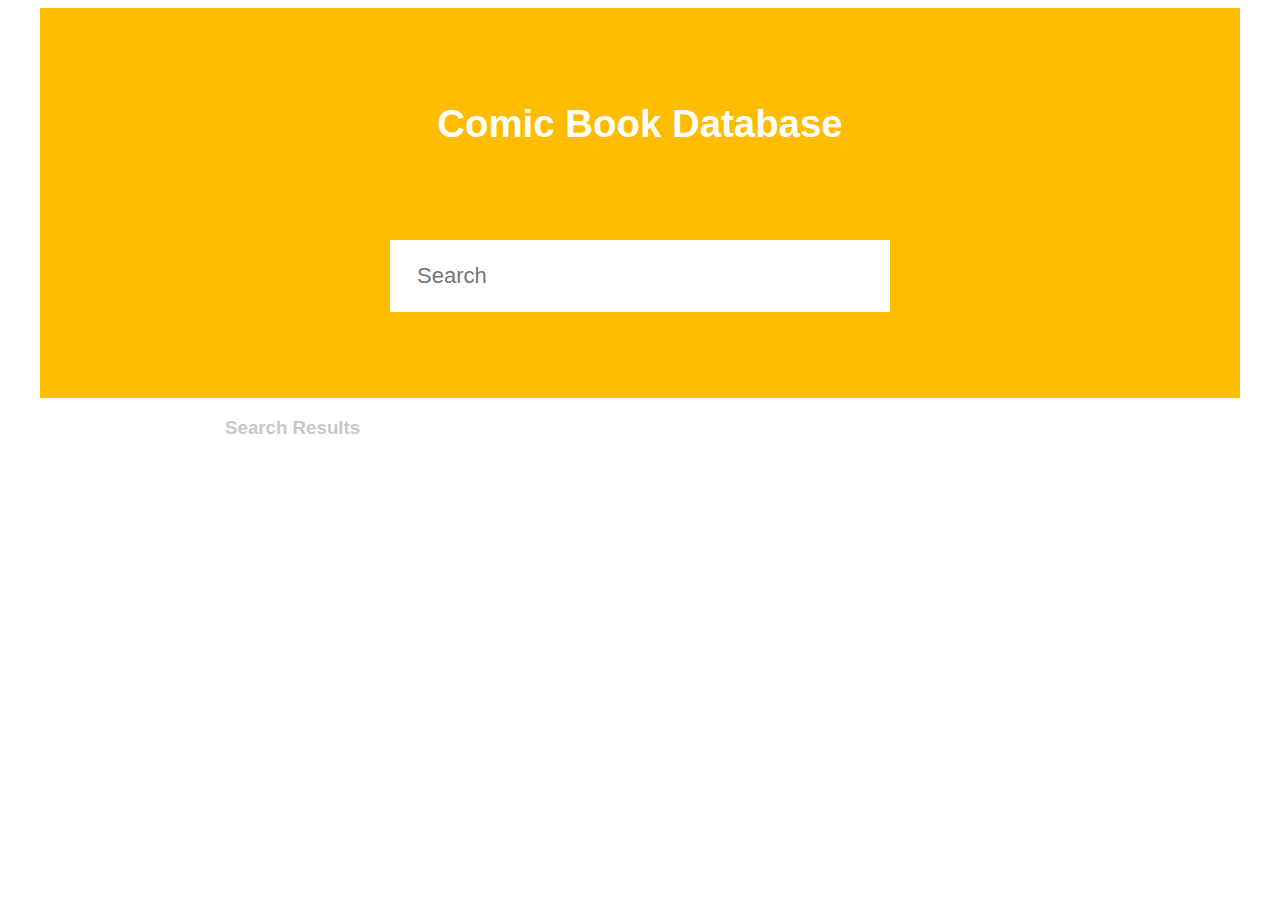
==== index.html @ 6ab77077 "first commit" ====
<!DOCTYPE html>
	<head>
    <meta charset="UTF-8">
    <title>Comic Book Database</title>
    <meta name="viewport" content="width=device-width, initial-scale=1">
    <link rel="stylesheet" type="text/css" href="assets/css/main.css"/>
     <link rel="stylesheet" type="text/css" href="assets/css/ui-bootstrap-custom-2.5.0-csp.css"/>   
    <script src="assets/js/angular.min.js"> </script>	
    <script src="http://localhost/testetoro/assets/js/ui-bootstrap-tpls-2.4.0.min.js" > </script>
    <script src="assets/js/comic_controller.js"> </script>

	</head>
	<body ng-app="appComic" ng-init="{}" ng-controller="comicController">
		<header class="mainHeader base_size center flex">
			<div class="headerTitle base_size center flex">
				<h1>Comic Book Database</h1>
			</div>
			<div class="headerSearchContainer flex">
				<input type="text" class="headerSearchInput form-control" placeholder="Search"  ng-model="selected" uib-typeahead="name for name in comicsNamesFromJson | filter:$viewValue | limitTo:8" />	
			</div>
		</header>
		<div class="wrapperSearchResults ng-scope">		

			<section class="searchResultContent flex">

				<div class="wrapperItensSearch">
					<h3> Search Results </h3>
					
					<section class="itemSearchResult">
						
					</section>


				</div>
			</section>
		</div>
	</body>
</html>
---- assets/css/main.css ----
html{font-size:100%}body{font-family:'Oswald', sans-serif}p{font-size:calc(0.6em + 0.5vw)}.center{margin:0 auto}.base_size{max-width:1200px;width:100%}.flex{display:-webkit-flex;display:flex}.totalWrapper{-webkit-flex-wrap:wrap;flex-wrap:wrap;height:100%}.mainHeader{background:#ffbc00;-webkit-flex-wrap:wrap;flex-wrap:wrap;height:340px;-webkit-justify-content:center;justify-content:center;padding:0 0 50px 0;width:100%}.headerTitle{-webkit-align-items:center;align-items:center;-webkit-justify-content:center;justify-content:center;width:100%}.headerTitle h1{box-sizing:border-box;color:#FFFFFF;font-size:calc(1.2em + 1.5vw);padding:50px 0;text-align:center}.headerSearchInput{border:none;border-right:#f4db6f;color:#b8b8b8;font-family:'Roboto', sans-serif;font-size:22px;font-weight:500;height:72px;width:100%;-webkit-box-ordinal-group:2;-ms-flex-order:1;order:1;padding:0;text-indent:27px}.headerSearchContainer{-webkit-flex-wrap:wrap;flex-wrap:wrap;height:72px;-webkit-justify-content:center;justify-content:center;width:500px}.dropdown-menu.ng-isolate-scope{-webkit-align-items:center;align-items:center;background:#FFFFFF;display:-webkit-flex;display:flex;list-style:none;-webkit-flex-wrap:wrap;flex-wrap:wrap;margin:0;-webkit-box-ordinal-group:4;-ms-flex-order:3;order:3;padding:0;text-align:left;width:100%}.dropdown-menu.ng-isolate-scope li{border-top:1px solid #e2e2e2;height:40px;text-indent:27px;width:100%}.dropdown-menu.ng-isolate-scope li:last-child{border-bottom:1px solid #e2e2e2}.dropdown-menu.ng-isolate-scope a{color:#b8b8b8;font-family:'Roboto', sans-serif;font-size:22px;font-weight:500;height:72px;text-decoration:none}.searchResultContent{-webkit-justify-content:center;justify-content:center;-webkit-flex-wrap:wrap;flex-wrap:wrap;width:100%}.searchResultContent h3{width:100%}.noSearchYet{color:#c8c8c8;-webkit-flex-wrap:wrap;flex-wrap:wrap;font-size:20px;-webkit-justify-content:center;justify-content:center;margin-top:8%;width:212px}.searchContent{-webkit-justify-content:center;justify-content:center;width:100%}.actionValues{-webkit-align-items:center;align-items:center;box-sizing:border-box;color:#c8c8c8;font-size:18px;margin:0 4%;width:70%}.openningValue{margin-right:20px}.wrapperSearchResults{max-width:100%}.wrapperSearchResults h3{color:#c8c8c8}.wrapperItensSearch{max-width:97%;width:830px}
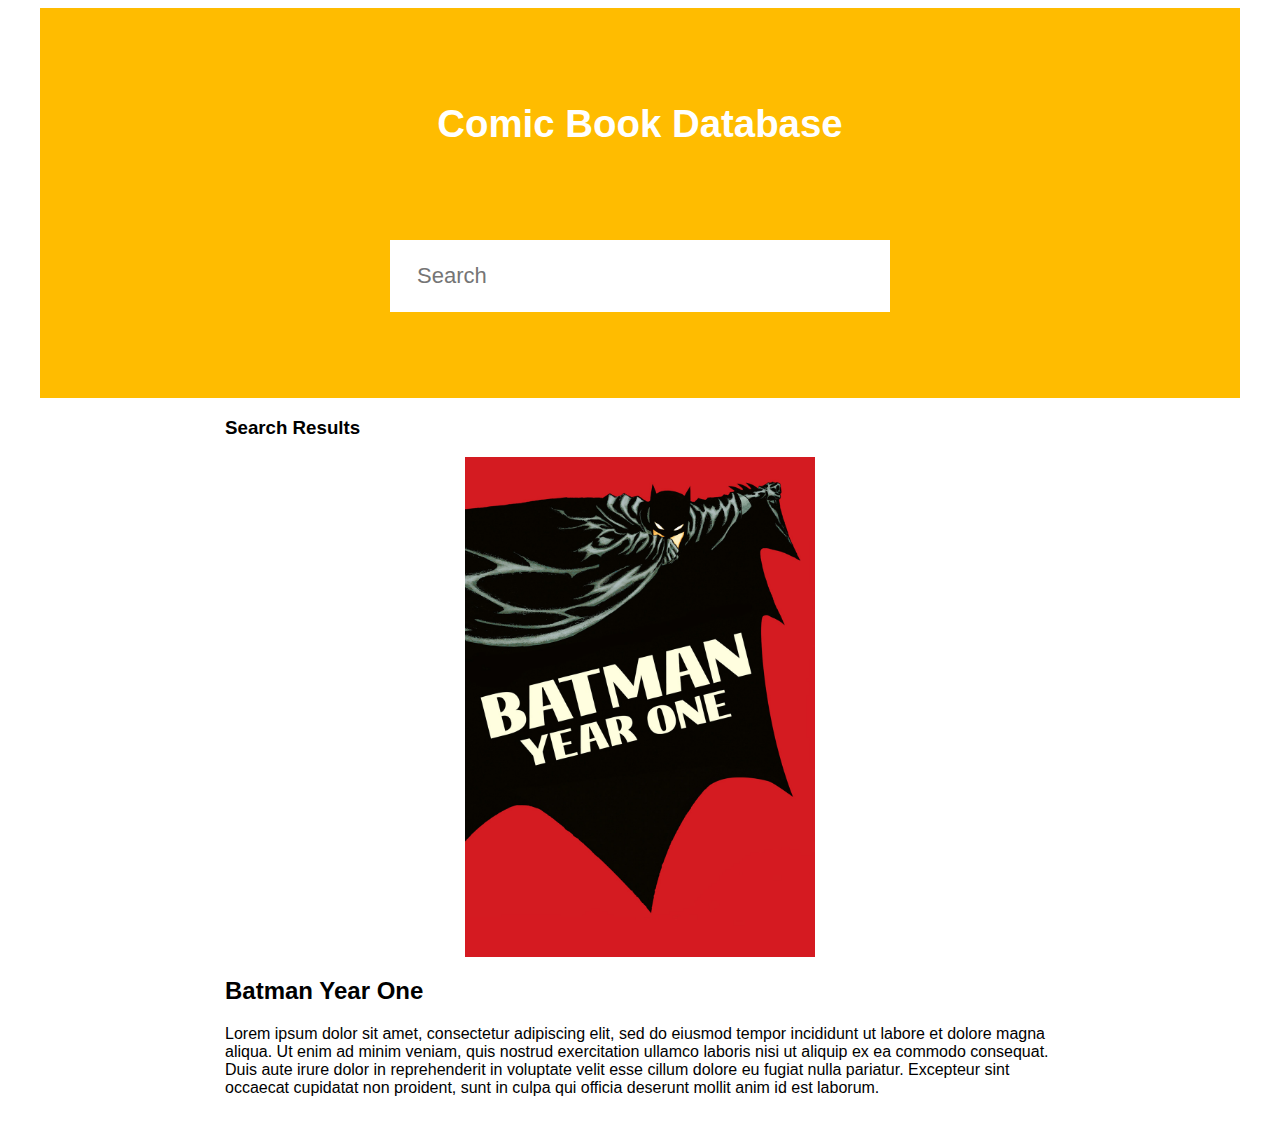
==== commit 779bd371: "Criei a diretiva" ====
--- a/index.html
+++ b/index.html
@@ -1,16 +1,12 @@
 <!DOCTYPE html>
 	<head>
-    <meta charset="UTF-8">
-    <title>Comic Book Database</title>
-    <meta name="viewport" content="width=device-width, initial-scale=1">
-    <link rel="stylesheet" type="text/css" href="assets/css/main.css"/>
-     <link rel="stylesheet" type="text/css" href="assets/css/ui-bootstrap-custom-2.5.0-csp.css"/>   
-    <script src="assets/js/angular.min.js"> </script>	
-    <script src="http://localhost/testetoro/assets/js/ui-bootstrap-tpls-2.4.0.min.js" > </script>
-    <script src="assets/js/comic_controller.js"> </script>
-
+	    <meta charset="UTF-8">
+	    <title>Comic Book Database</title>
+	    <meta name="viewport" content="width=device-width, initial-scale=1">
+	    <link rel="stylesheet" type="text/css" href="assets/css/main.css"/>
+	    <link rel="stylesheet" type="text/css" href="assets/css/ui-bootstrap-custom-2.5.0-csp.css"/>   
 	</head>
-	<body ng-app="appComic" ng-init="{}" ng-controller="comicController">
+	<body ng-app="appComic"  ng-controller="comicController">
 		<header class="mainHeader base_size center flex">
 			<div class="headerTitle base_size center flex">
 				<h1>Comic Book Database</h1>
@@ -22,17 +18,16 @@
 		<div class="wrapperSearchResults ng-scope">		
 
 			<section class="searchResultContent flex">
-
 				<div class="wrapperItensSearch">
 					<h3> Search Results </h3>
-					
-					<section class="itemSearchResult">
-						
-					</section>
-
-
-				</div>
+					<div search-results></div>
 			</section>
 		</div>
+	    <script src="assets/js/angular.min.js"> </script>	
+
+	    <script src="assets/js/ui-bootstrap-tpls-2.4.0.min.js" > </script>
+	    <script src="assets/js/comic_controller.js"> </script>
+	    <script src="assets/js/directives/searchResults.js"> </script>  
+		
 	</body>
 </html>--- a/assets/css/main.css
+++ b/assets/css/main.css
@@ -1 +1 @@
-html{font-size:100%}body{font-family:'Oswald', sans-serif}p{font-size:calc(0.6em + 0.5vw)}.center{margin:0 auto}.base_size{max-width:1200px;width:100%}.flex{display:-webkit-flex;display:flex}.totalWrapper{-webkit-flex-wrap:wrap;flex-wrap:wrap;height:100%}.mainHeader{background:#ffbc00;-webkit-flex-wrap:wrap;flex-wrap:wrap;height:340px;-webkit-justify-content:center;justify-content:center;padding:0 0 50px 0;width:100%}.headerTitle{-webkit-align-items:center;align-items:center;-webkit-justify-content:center;justify-content:center;width:100%}.headerTitle h1{box-sizing:border-box;color:#FFFFFF;font-size:calc(1.2em + 1.5vw);padding:50px 0;text-align:center}.headerSearchInput{border:none;border-right:#f4db6f;color:#b8b8b8;font-family:'Roboto', sans-serif;font-size:22px;font-weight:500;height:72px;width:100%;-webkit-box-ordinal-group:2;-ms-flex-order:1;order:1;padding:0;text-indent:27px}.headerSearchContainer{-webkit-flex-wrap:wrap;flex-wrap:wrap;height:72px;-webkit-justify-content:center;justify-content:center;width:500px}.dropdown-menu.ng-isolate-scope{-webkit-align-items:center;align-items:center;background:#FFFFFF;display:-webkit-flex;display:flex;list-style:none;-webkit-flex-wrap:wrap;flex-wrap:wrap;margin:0;-webkit-box-ordinal-group:4;-ms-flex-order:3;order:3;padding:0;text-align:left;width:100%}.dropdown-menu.ng-isolate-scope li{border-top:1px solid #e2e2e2;height:40px;text-indent:27px;width:100%}.dropdown-menu.ng-isolate-scope li:last-child{border-bottom:1px solid #e2e2e2}.dropdown-menu.ng-isolate-scope a{color:#b8b8b8;font-family:'Roboto', sans-serif;font-size:22px;font-weight:500;height:72px;text-decoration:none}.searchResultContent{-webkit-justify-content:center;justify-content:center;-webkit-flex-wrap:wrap;flex-wrap:wrap;width:100%}.searchResultContent h3{width:100%}.noSearchYet{color:#c8c8c8;-webkit-flex-wrap:wrap;flex-wrap:wrap;font-size:20px;-webkit-justify-content:center;justify-content:center;margin-top:8%;width:212px}.searchContent{-webkit-justify-content:center;justify-content:center;width:100%}.actionValues{-webkit-align-items:center;align-items:center;box-sizing:border-box;color:#c8c8c8;font-size:18px;margin:0 4%;width:70%}.openningValue{margin-right:20px}.wrapperSearchResults{max-width:100%}.wrapperSearchResults h3{color:#c8c8c8}.wrapperItensSearch{max-width:97%;width:830px}
+html{font-size:100%}body{font-family:'Oswald', sans-serif}p{font-size:calc(0.6em + 0.5vw)}.center{margin:0 auto}.base_size{max-width:1200px;width:100%}.flex{display:-webkit-flex;display:flex}.totalWrapper{-webkit-flex-wrap:wrap;flex-wrap:wrap;height:100%}.mainHeader{background:#ffbc00;-webkit-flex-wrap:wrap;flex-wrap:wrap;height:340px;-webkit-justify-content:center;justify-content:center;padding:0 0 50px 0;width:100%}.headerTitle{-webkit-align-items:center;align-items:center;-webkit-justify-content:center;justify-content:center;width:100%}.headerTitle h1{box-sizing:border-box;color:#FFFFFF;font-size:calc(1.2em + 1.5vw);padding:50px 0;text-align:center}.headerSearchInput{border:none;border-right:#f4db6f;color:#b8b8b8;font-family:'Roboto', sans-serif;font-size:22px;font-weight:500;height:72px;width:100%;-webkit-box-ordinal-group:2;-ms-flex-order:1;order:1;padding:0;text-indent:27px}.headerSearchContainer{-webkit-flex-wrap:wrap;flex-wrap:wrap;height:72px;-webkit-justify-content:center;justify-content:center;width:500px}.dropdown-menu.ng-isolate-scope{-webkit-align-items:center;align-items:center;background:#FFFFFF;display:-webkit-flex;display:flex;list-style:none;-webkit-flex-wrap:wrap;flex-wrap:wrap;margin:0;-webkit-box-ordinal-group:4;-ms-flex-order:3;order:3;padding:0;text-align:left;width:100%}.dropdown-menu.ng-isolate-scope li{border-top:1px solid #e2e2e2;height:40px;text-indent:27px;width:100%}.dropdown-menu.ng-isolate-scope li:last-child{border-bottom:1px solid #e2e2e2}.dropdown-menu.ng-isolate-scope a{color:#b8b8b8;font-family:'Roboto', sans-serif;font-size:22px;font-weight:500;height:72px;text-decoration:none}.searchResultContent{-webkit-justify-content:center;justify-content:center;-webkit-flex-wrap:wrap;flex-wrap:wrap;width:100%}.searchResultContent h3{width:100%}.noSearchYet{color:#c8c8c8;-webkit-flex-wrap:wrap;flex-wrap:wrap;font-size:20px;-webkit-justify-content:center;justify-content:center;margin-top:8%;width:212px}.searchContent{-webkit-justify-content:center;justify-content:center;width:100%}.actionValues{-webkit-align-items:center;align-items:center;box-sizing:border-box;color:#c8c8c8;font-size:18px;margin:0 4%;width:70%}.openningValue{margin-right:20px}.wrapperSearchResults{max-width:100%}.wrapperSearchResults h3{color:#000000}.wrapperItensSearch{max-width:97%;width:830px}.itemResult{-webkit-flex-wrap:wrap;flex-wrap:wrap;width:100%}.imageComicbook{-webkit-justify-content:center;justify-content:center;width:100%}.imageComicbook img{max-height:500px;width:auto}
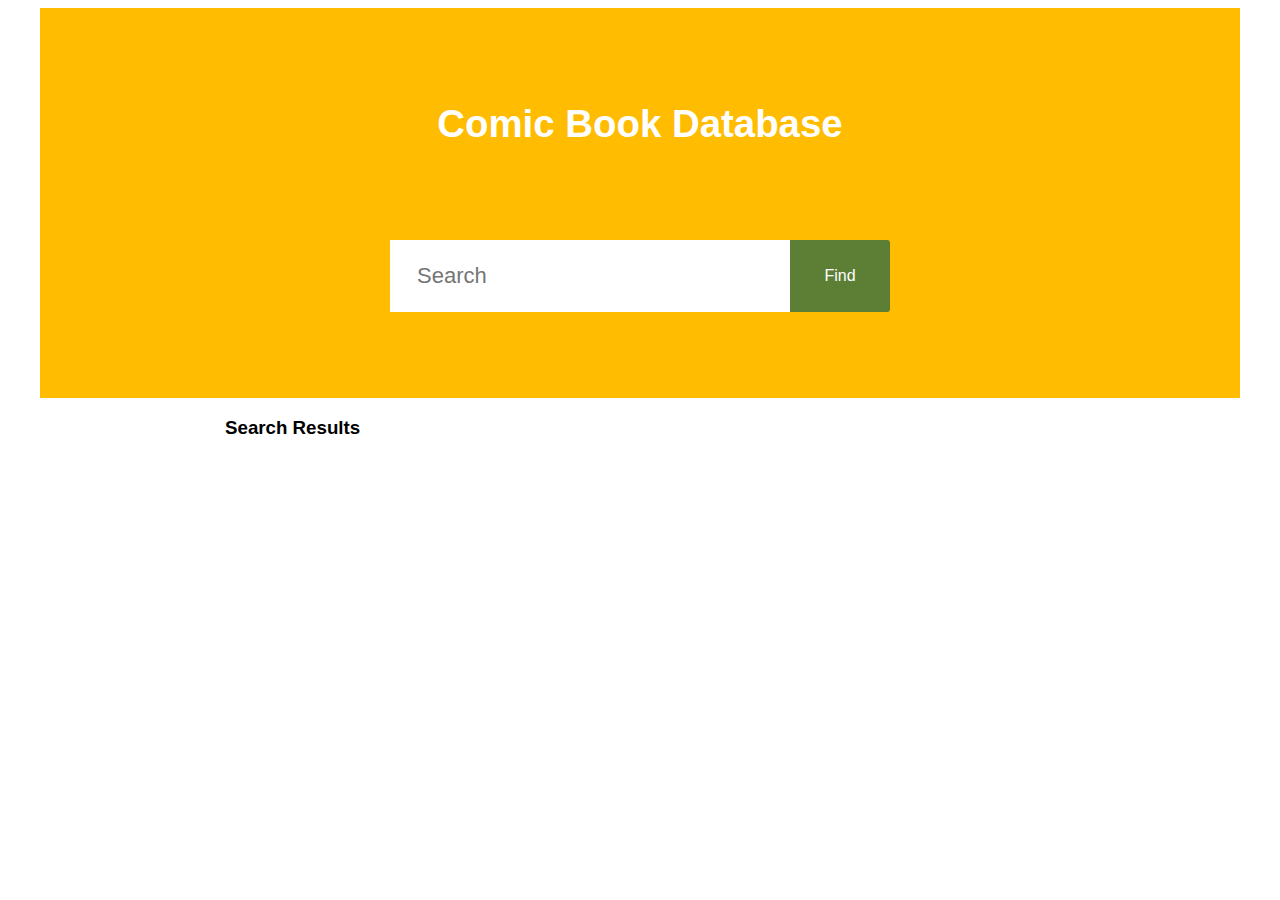
==== commit edb19242: "Funcionando agora precisa ficar bonito" ====
--- a/index.html
+++ b/index.html
@@ -4,7 +4,7 @@
 	    <title>Comic Book Database</title>
 	    <meta name="viewport" content="width=device-width, initial-scale=1">
 	    <link rel="stylesheet" type="text/css" href="assets/css/main.css"/>
-	    <link rel="stylesheet" type="text/css" href="assets/css/ui-bootstrap-custom-2.5.0-csp.css"/>   
+ 
 	</head>
 	<body ng-app="appComic"  ng-controller="comicController">
 		<header class="mainHeader base_size center flex">
@@ -12,7 +12,8 @@
 				<h1>Comic Book Database</h1>
 			</div>
 			<div class="headerSearchContainer flex">
-				<input type="text" class="headerSearchInput form-control" placeholder="Search"  ng-model="selected" uib-typeahead="name for name in comicsNamesFromJson | filter:$viewValue | limitTo:8" />	
+				<input type="text" class="headerSearchInput form-control" placeholder="Search"  ng-model="selectedName" uib-typeahead="name for name in comicsNamesFromJson | filter:$viewValue" />
+				<button type="button" class="headerSearchButton" ng-click="findComic()">Find</button>	
 			</div>
 		</header>
 		<div class="wrapperSearchResults ng-scope">		
--- a/assets/css/main.css
+++ b/assets/css/main.css
@@ -1 +1 @@
-html{font-size:100%}body{font-family:'Oswald', sans-serif}p{font-size:calc(0.6em + 0.5vw)}.center{margin:0 auto}.base_size{max-width:1200px;width:100%}.flex{display:-webkit-flex;display:flex}.totalWrapper{-webkit-flex-wrap:wrap;flex-wrap:wrap;height:100%}.mainHeader{background:#ffbc00;-webkit-flex-wrap:wrap;flex-wrap:wrap;height:340px;-webkit-justify-content:center;justify-content:center;padding:0 0 50px 0;width:100%}.headerTitle{-webkit-align-items:center;align-items:center;-webkit-justify-content:center;justify-content:center;width:100%}.headerTitle h1{box-sizing:border-box;color:#FFFFFF;font-size:calc(1.2em + 1.5vw);padding:50px 0;text-align:center}.headerSearchInput{border:none;border-right:#f4db6f;color:#b8b8b8;font-family:'Roboto', sans-serif;font-size:22px;font-weight:500;height:72px;width:100%;-webkit-box-ordinal-group:2;-ms-flex-order:1;order:1;padding:0;text-indent:27px}.headerSearchContainer{-webkit-flex-wrap:wrap;flex-wrap:wrap;height:72px;-webkit-justify-content:center;justify-content:center;width:500px}.dropdown-menu.ng-isolate-scope{-webkit-align-items:center;align-items:center;background:#FFFFFF;display:-webkit-flex;display:flex;list-style:none;-webkit-flex-wrap:wrap;flex-wrap:wrap;margin:0;-webkit-box-ordinal-group:4;-ms-flex-order:3;order:3;padding:0;text-align:left;width:100%}.dropdown-menu.ng-isolate-scope li{border-top:1px solid #e2e2e2;height:40px;text-indent:27px;width:100%}.dropdown-menu.ng-isolate-scope li:last-child{border-bottom:1px solid #e2e2e2}.dropdown-menu.ng-isolate-scope a{color:#b8b8b8;font-family:'Roboto', sans-serif;font-size:22px;font-weight:500;height:72px;text-decoration:none}.searchResultContent{-webkit-justify-content:center;justify-content:center;-webkit-flex-wrap:wrap;flex-wrap:wrap;width:100%}.searchResultContent h3{width:100%}.noSearchYet{color:#c8c8c8;-webkit-flex-wrap:wrap;flex-wrap:wrap;font-size:20px;-webkit-justify-content:center;justify-content:center;margin-top:8%;width:212px}.searchContent{-webkit-justify-content:center;justify-content:center;width:100%}.actionValues{-webkit-align-items:center;align-items:center;box-sizing:border-box;color:#c8c8c8;font-size:18px;margin:0 4%;width:70%}.openningValue{margin-right:20px}.wrapperSearchResults{max-width:100%}.wrapperSearchResults h3{color:#000000}.wrapperItensSearch{max-width:97%;width:830px}.itemResult{-webkit-flex-wrap:wrap;flex-wrap:wrap;width:100%}.imageComicbook{-webkit-justify-content:center;justify-content:center;width:100%}.imageComicbook img{max-height:500px;width:auto}
+html{font-size:100%}body{font-family:'Oswald', sans-serif}p{font-size:calc(0.6em + 0.5vw)}.center{margin:0 auto}.base_size{max-width:1200px;width:100%}.flex{display:-webkit-flex;display:flex}.totalWrapper{-webkit-flex-wrap:wrap;flex-wrap:wrap;height:100%}.mainHeader{background:#ffbc00;-webkit-flex-wrap:wrap;flex-wrap:wrap;height:340px;-webkit-justify-content:center;justify-content:center;padding:0 0 50px 0;width:100%}.headerTitle{-webkit-align-items:center;align-items:center;-webkit-justify-content:center;justify-content:center;width:100%}.headerTitle h1{box-sizing:border-box;color:#FFFFFF;font-size:calc(1.2em + 1.5vw);padding:50px 0;text-align:center}.headerSearchInput{border:none;border-right:#f4db6f;color:#b8b8b8;font-family:'Roboto', sans-serif;font-size:22px;font-weight:500;height:72px;width:80%;-webkit-box-ordinal-group:2;-ms-flex-order:1;order:1;padding:0;text-indent:27px}.headerSearchContainer{-webkit-flex-wrap:wrap;flex-wrap:wrap;height:72px;-webkit-justify-content:center;justify-content:center;width:500px}.headerSearchButton{background-color:#5C7E35;border:none;border-top-right-radius:3px;border-bottom-right-radius:3px;color:#FFFFFF;cursor:pointer;font-size:calc(0.6em + 0.5vw);height:72px;-webkit-box-ordinal-group:3;-ms-flex-order:2;order:2;width:20%}.dropdown-menu.ng-isolate-scope{-webkit-align-items:center;align-items:center;background:#FFFFFF;display:-webkit-flex;display:flex;list-style:none;-webkit-flex-wrap:wrap;flex-wrap:wrap;margin:0;-webkit-box-ordinal-group:4;-ms-flex-order:3;order:3;padding:0;text-align:left;width:100%}.dropdown-menu.ng-isolate-scope li{border-top:1px solid #e2e2e2;height:40px;text-indent:27px;width:100%}.dropdown-menu.ng-isolate-scope li:last-child{border-bottom:1px solid #e2e2e2}.dropdown-menu.ng-isolate-scope a{color:#b8b8b8;font-family:'Roboto', sans-serif;font-size:22px;font-weight:500;height:72px;text-decoration:none}.searchResultContent{-webkit-justify-content:center;justify-content:center;-webkit-flex-wrap:wrap;flex-wrap:wrap;width:100%}.searchResultContent h3{width:100%}.noSearchYet{color:#c8c8c8;-webkit-flex-wrap:wrap;flex-wrap:wrap;font-size:20px;-webkit-justify-content:center;justify-content:center;margin-top:8%;width:212px}.searchContent{-webkit-justify-content:center;justify-content:center;width:100%}.actionValues{-webkit-align-items:center;align-items:center;box-sizing:border-box;color:#c8c8c8;font-size:18px;margin:0 4%;width:70%}.openningValue{margin-right:20px}.wrapperSearchResults{max-width:100%}.wrapperSearchResults h3{color:#000000}.wrapperItensSearch{max-width:97%;width:830px}.itemResult{-webkit-flex-wrap:wrap;flex-wrap:wrap;width:100%}.imageComicbook{-webkit-justify-content:center;justify-content:center;width:100%}.imageComicbook img{max-height:500px;width:auto}
